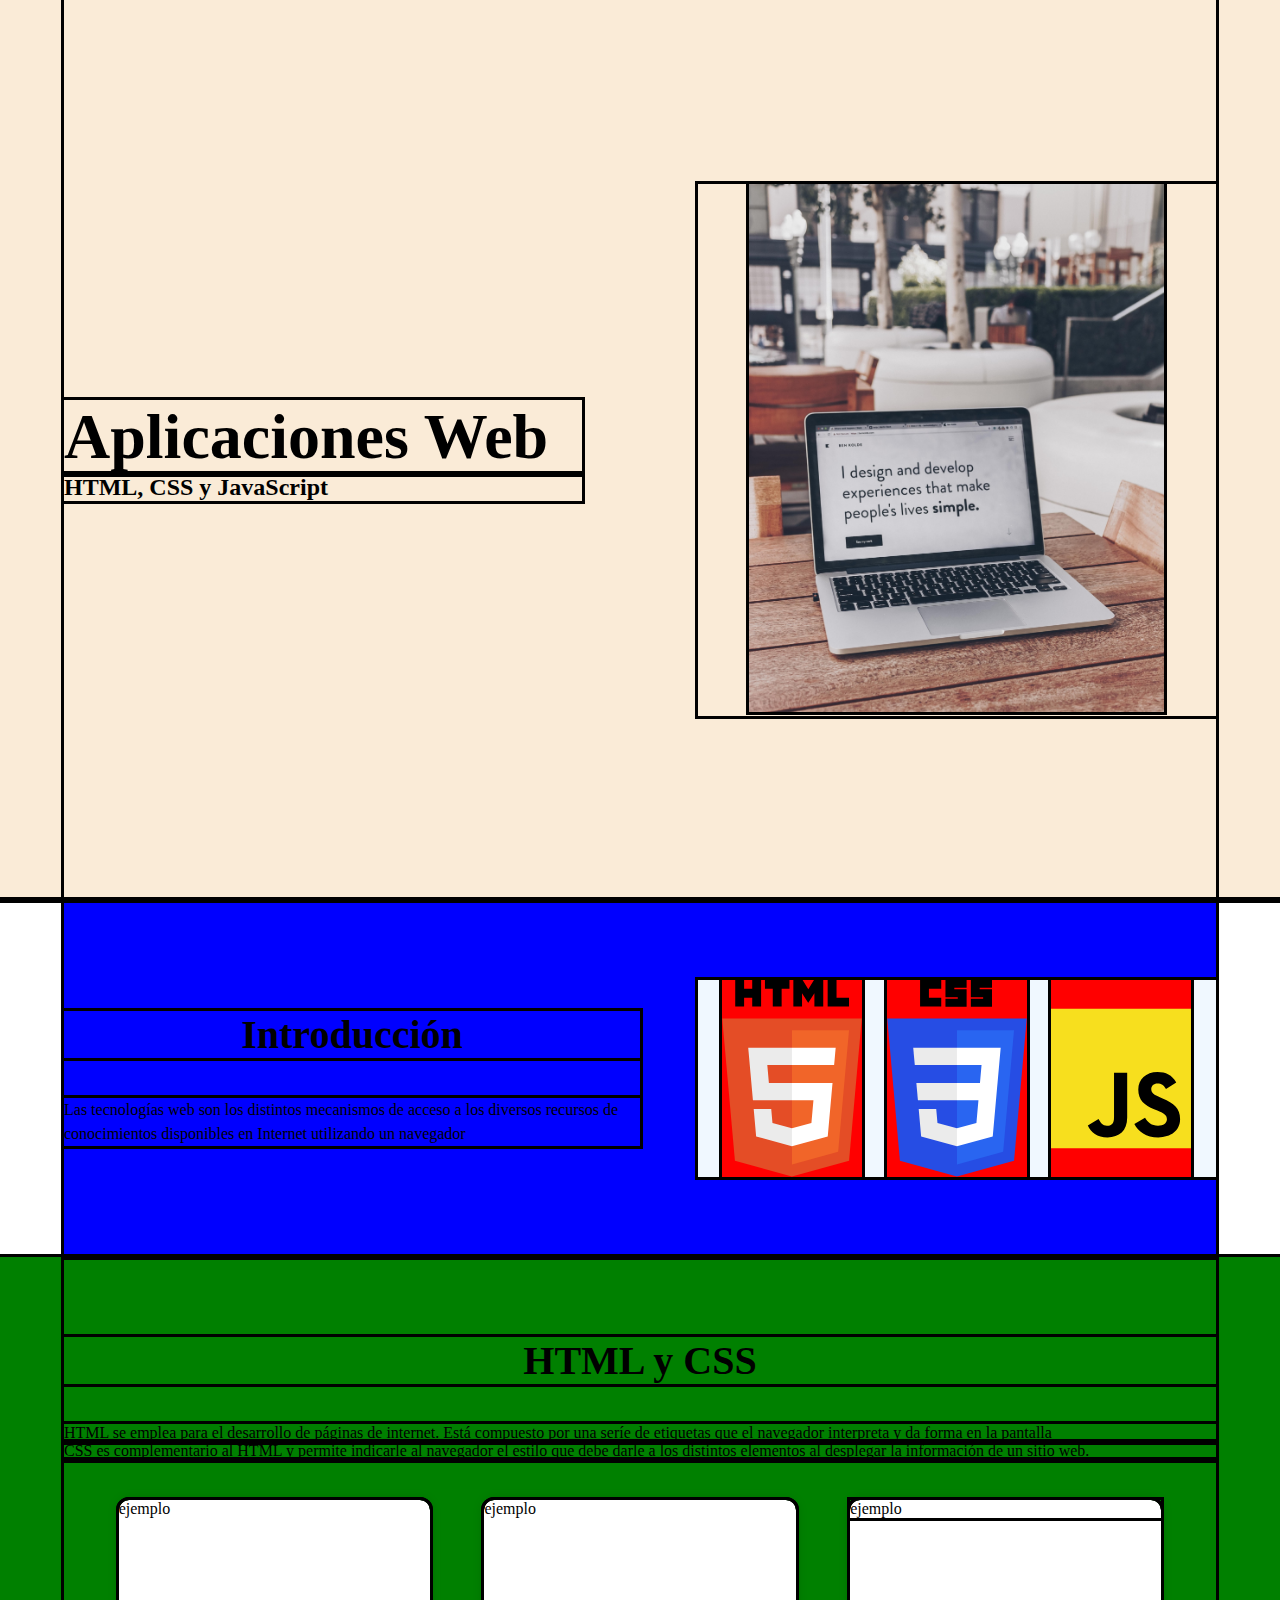
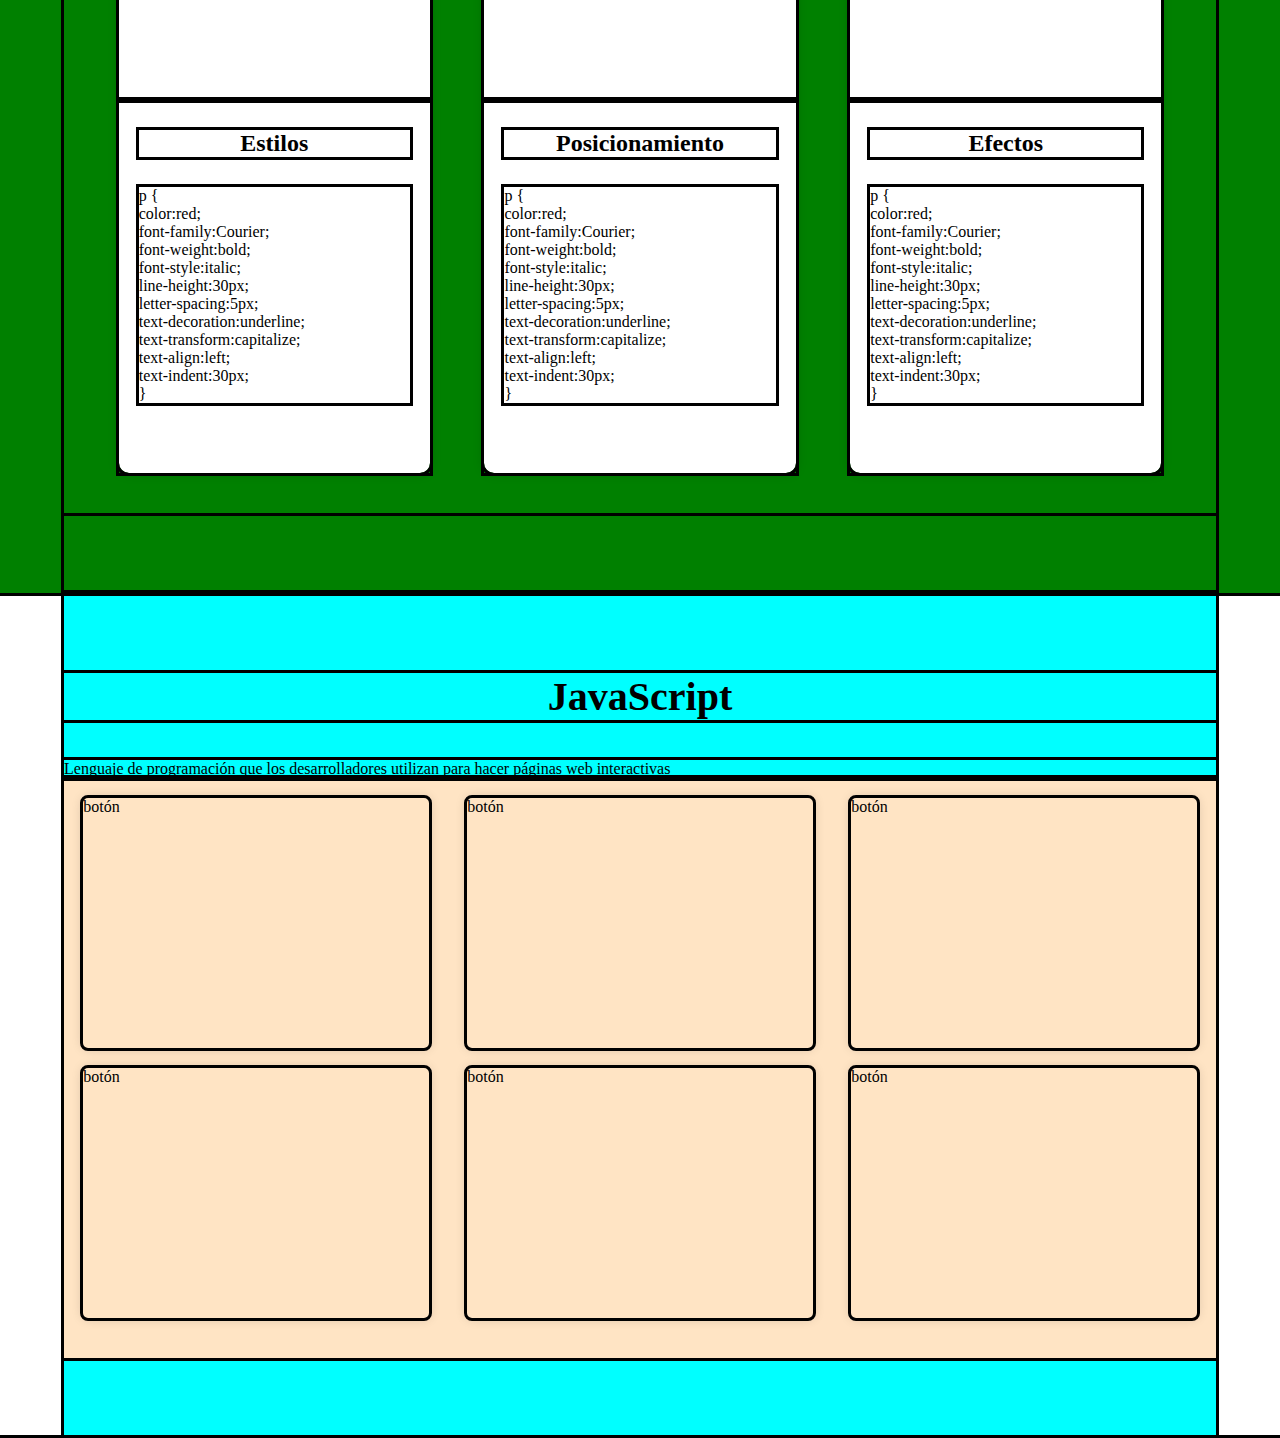
==== AWEB/index.html @ 19c64c4b "AWEB-50%" ====
<!DOCTYPE html>
<html lang="es">
<head>
    <meta charset="UTF-8">
    <meta name="viewport" content="width=device-width, initial-scale=1.0">
    <title>Aplicaciones Web</title>
    <link rel="stylesheet" href="CSS/styles.css">
</head>
<body>

    <header class="cabecera">
        
        <section class="cabecera__box container">
            <div class="cabecera__texts">
                <h1 class="cabecera__title">Aplicaciones Web</h1>
                <h2 class="cabecera__title2">HTML, CSS y JavaScript</h2>
            </div>
            <figure class="cabecera__img flip-horizontal-bottom" >
                <img src="assets/ben-kolde-bs2Ba7t69mM-unsplash.jpg" class="cabecera__picture">
            </figure>
        </section>
        
    </header>
    
    <main class="main">

        <section class="intro container">
            <div class="intro__texts">
                <h2 class="title">Introducción</h2>

                <p class="intro__p">Las tecnologías web son los distintos mecanismos de acceso a los diversos recursos de conocimientos disponibles en Internet utilizando un navegador</p>

            </div>
            <figure class="intro__img">
                <img src="assets/html-5.svg" class="intro__picture">
                <img src="assets/css-3.svg" class="intro__picture">
                <img src="assets/javascript.svg" class="intro__picture">
            </figure>
        </section>

        <section class="htmlcss">
            <div class="htmlcss__container container">
                <h2 class="title">HTML y CSS</h2>

                <p>HTML se emplea para el desarrollo de páginas de internet. Está compuesto por una seríe de etiquetas que el navegador interpreta y da forma en la pantalla</p>
                <p class="">CSS es complementario al HTML y permite indicarle al navegador el estilo que debe darle a los distintos elementos al desplegar la información de un sitio web.</p>
                

                <div class="htmlcss__cards">

                    <article class="htmlcss__card">
                        <div class="htmlcss__picture">
                            ejemplo
                        </div>

                        <div class="htmlcss__texts">
                            <h3 class="htmlcss__title">Estilos</h3>
                            <p class="htmlcss__p">p { <br> color:red; <br>
                                font-family:Courier;<br>
                                font-weight:bold;<br>
                                font-style:italic;<br>
                                line-height:30px;<br>
                                letter-spacing:5px;<br>
                                text-decoration:underline;<br>
                                text-transform:capitalize;<br>
                                text-align:left;<br>
                                text-indent:30px;<br>
                                }</p>
                           
                        </div>
                    </article>

                    <article class="htmlcss__card">
                        <div class="slide-top htmlcss__picture">
                            ejemplo
                        </div>

                        <div class="htmlcss__texts">
                            <h3 class="htmlcss__title">Posicionamiento</h3>
                            <p class="htmlcss__p">p { <br> color:red; <br>
                                font-family:Courier;<br>
                                font-weight:bold;<br>
                                font-style:italic;<br>
                                line-height:30px;<br>
                                letter-spacing:5px;<br>
                                text-decoration:underline;<br>
                                text-transform:capitalize;<br>
                                text-align:left;<br>
                                text-indent:30px;<br>
                                }</p>
                        </div>
                    </article>

                    <article class="htmlcss__card">
                       
                            <div class="cubo flip-horizontal-bottom htmlcss__picture">
                                <div class="cubo__animacion">ejemplo</div>
                            </div>

                        <div class="htmlcss__texts">
                            <h3 class="htmlcss__title">Efectos</h3>
                            <p class="htmlcss__p">p { <br> color:red; <br>
                                font-family:Courier;<br>
                                font-weight:bold;<br>
                                font-style:italic;<br>
                                line-height:30px;<br>
                                letter-spacing:5px;<br>
                                text-decoration:underline;<br>
                                text-transform:capitalize;<br>
                                text-align:left;<br>
                                text-indent:30px;<br>
                                }</p>
                        </div>
                    </article>
                </div>
            </div>
        </section>

        <section class="js container">
            <h2 class="title">JavaScript</h2>
            <p class="js__p">Lenguaje de programación que los desarrolladores utilizan para hacer páginas web interactivas</p>

            <div class="js__container">

                <div class="js__picture">botón</div>

                <div class="js__picture">botón</div>
                <div class="js__picture">botón</div>
                <div class="js__picture">botón</div>
                <div class="js__picture">botón</div>
                <div class="js__picture">botón</div>
                

            </div>
        </section>

        <section class=>
            
        </section>

    </main>

    
</body>
</html>
---- AWEB/CSS/styles.css ----
*{
    box-sizing: border-box;
    outline:3px solid black;
    margin: 0;
}




body{
    
}

.container{
    width: 90%;
    max-width: 1200px;
    overflow: hidden;
    margin: 0 auto;
    padding: 80px 0;
    
}

/* cabecera */

.cabecera{
    padding: 0;
    height: 100vh;
    background-color: antiquewhite;
}

.cabecera__box{
    height: 100%;
    display: flex;
    justify-content: space-between;
    align-items: center;
    flex-wrap: wrap-reverse;
}

.cabecera__img{
    width: 45%;
    text-align: center;
    margin: 0;
}

.cabecera__picture{
    max-width: 80%;
}

.cabecera__texts{
    width: 45%;
    
}

.cabecera__title{
    font-size: 4rem;
}

.cabecera__title2{
    font-size: 1.5rem;
    
}

/* intro */

.title{
    font-size: 2.5rem;
    margin: 0;
    margin-bottom: 40px;
    color: black;
    text-align: center;
}

.intro{
    background-color: blue;
    display: flex;
    justify-content: space-between;
    align-items: center;
    flex-wrap: wrap;
}

.intro__img{
    background-color: aliceblue;
    width: 45%;
    text-align: center;
    margin: 0;
    display: inline-flex;
    justify-content: space-evenly;
}

.intro__picture{
    background-color:red;
    max-width: 27%;
}

.intro__texts{
    width: 50%;
    text-align:left;
}

.intro__p{
    line-height: 1.5;
}


/* htmlcss */

.htmlcss{
    background: green;
}

.htmlcss__cards{
    display: flex;
    padding: 40px 0;
    justify-content: space-evenly;
    flex-wrap: wrap;
}

.htmlcss__card{
    width: 27%;
    background: #fff;
    height: auto;
    box-shadow: 0 0 12px rgba(0,0,0, .2);
    border-radius: 10px;
}

.htmlcss__picture{
    width: 100%;
    display: block;
    border-radius: 10px 10px 0 0;
    height: 200px;
    object-fit: cover;
}

.htmlcss__texts{
    padding: 30px 20px 40px;
}

.htmlcss__title{
    font-size: 1.5rem;
    text-align: center;
    margin: 0;
}

.htmlcss__p{
    margin: 30px 0;
}


/* js */
.js{
    background-color: aqua;
}

.js__container{
    background-color: bisque;
    padding: 20px 0;
    display: flex;
    flex-wrap: wrap;
    justify-content: space-around;
}

.js__picture{
    width: 30%;
    height: 250px;
    margin-bottom: 20px;
    display: block;
    border-radius: 5px;
    object-fit: cover;
    box-shadow: 0 0 12px rgba(0,0,0, .2);
}



@media screen and (max-width: 800px){
    .cabecera{
        height: auto;
        min-height: 100vh;
        padding: 40px 0;
    }

    .cabecera__box{
        justify-content: center;
    }

    .cabecera__img{
        width: 60%;
        margin-bottom: 30px;
    }

    .cabecera__picture{
        max-width: 85%;
    }

    .cabecera__texts{
        width: 100%;
    }

    .cabecera__title{
        font-size: 3.5rem;
    }

    /* intro media */

    .intro__texts{
        width: 90%;
        text-align: center;
        margin: 0 auto;
        margin-bottom: 80px;
        text-align: center ;
    }

    .intro__p{
        text-align: left;
    }

    .intro__img{
        width: 100%;
    }

    /* htmlcss media */

    .htmlcss__card{
        width: 45%;
        margin-bottom: 30px;
    }

    /* js media */
    .js__picture{
        width: 45%;
    }

    
}

@media screen and (max-width:550px){
    .cabecera__img{
        width: 85%;
    }

    .cabecera__picture{
        max-width: 100%;
    }

    .cabecera__title{
        font-size: 2.8rem;
    }

    .title{
        font-size: 2.2rem;
    }

    .intro__texts{
        width: 100%;
    }

    .htmlcss__card{
        width: 90%;
        max-width: 300px;
    }

    .js__picture{
        width: 90%;
        max-width: 300px;
    }
}

/* PRUEBAS------------------------------------------------------------ */
/* .flip-horizontal-bottom
{animation:flip-horizontal-bottom 1s cubic-bezier(.455,.03,.515,.955) infinite both}


@keyframes flip-horizontal-bottom{0%{transform:rotateX(0)}100%{transform:rotateX(-180deg)}}

.cubo{
    width: 100%;
    
    background-color: #f77062;
    font-size: 2em;
    display: flex;
    justify-content: center;
    align-items: center;
}


.slide-top{
    animation:slide-top 3s cubic-bezier(.445,.05,.55,.95) infinite alternate both}

@keyframes slide-top{0%{transform:translateY(0)}100%{transform:translateY(-100px)}} */
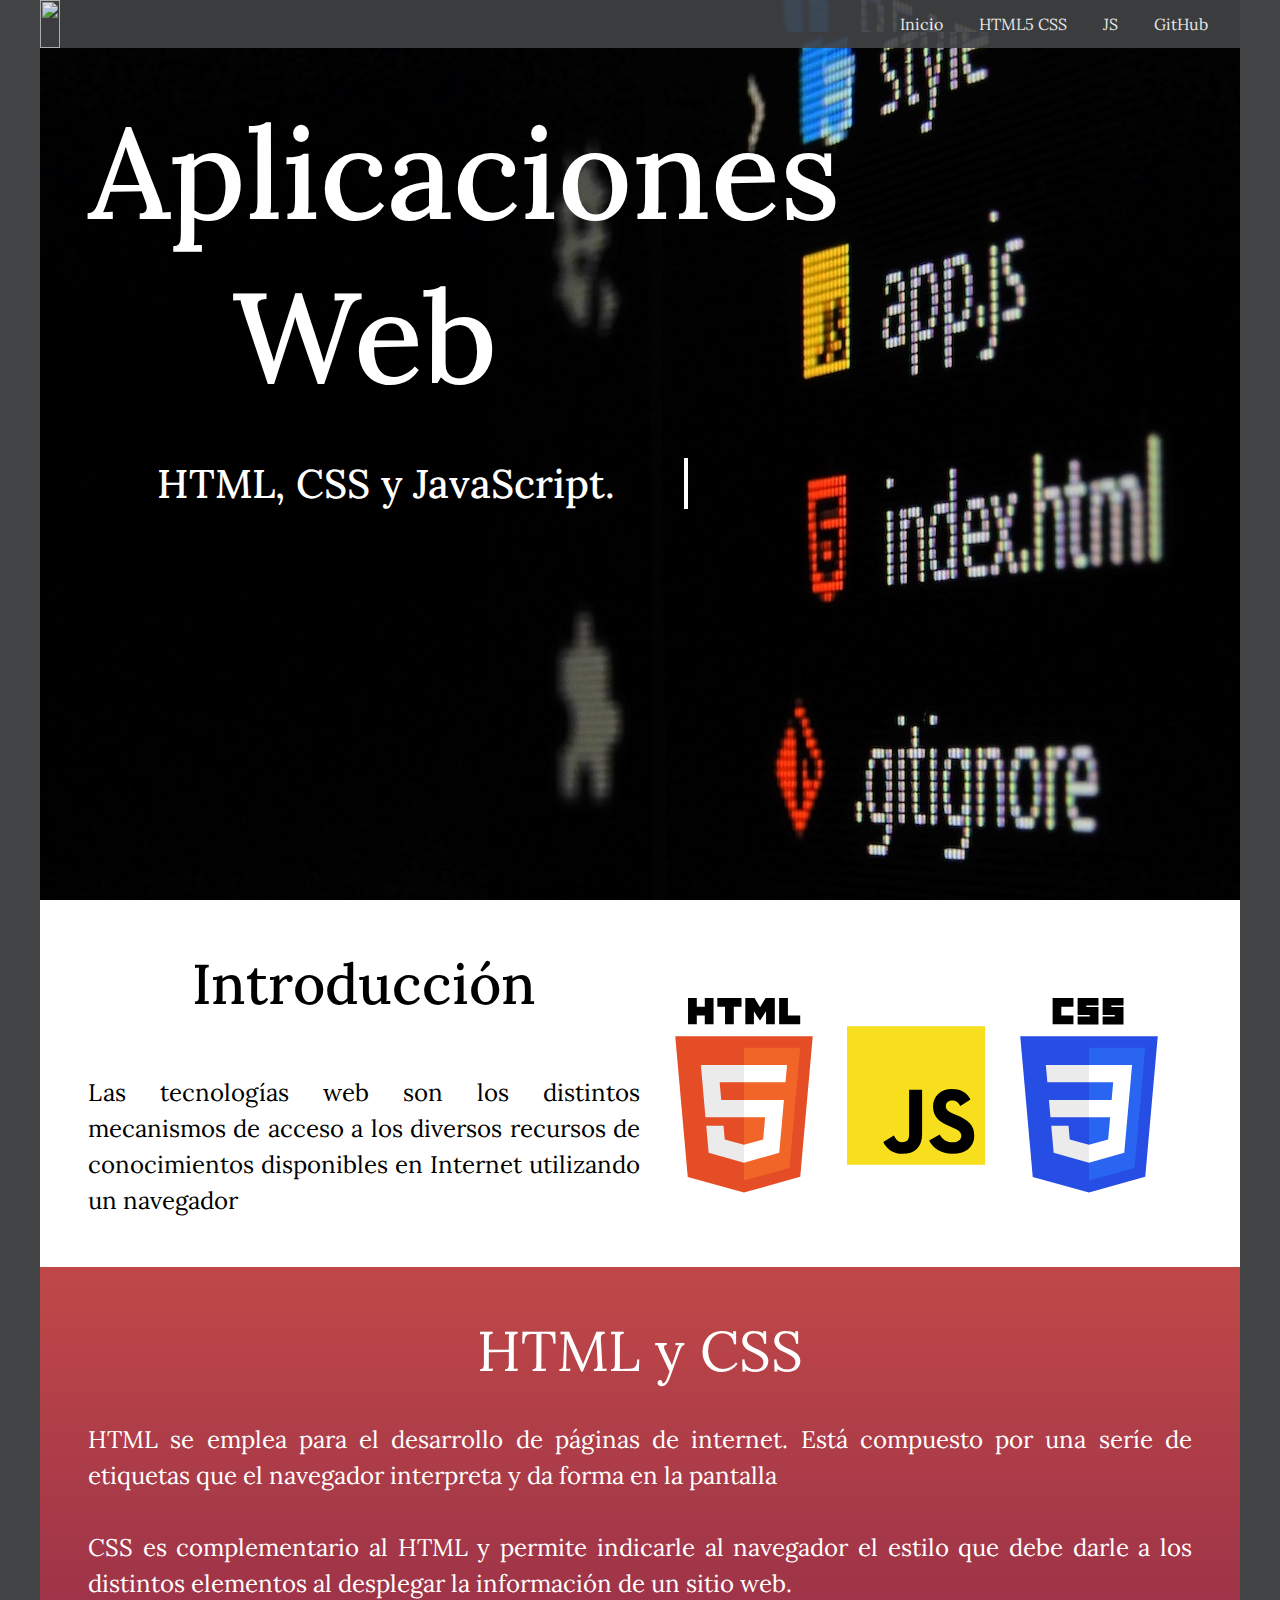
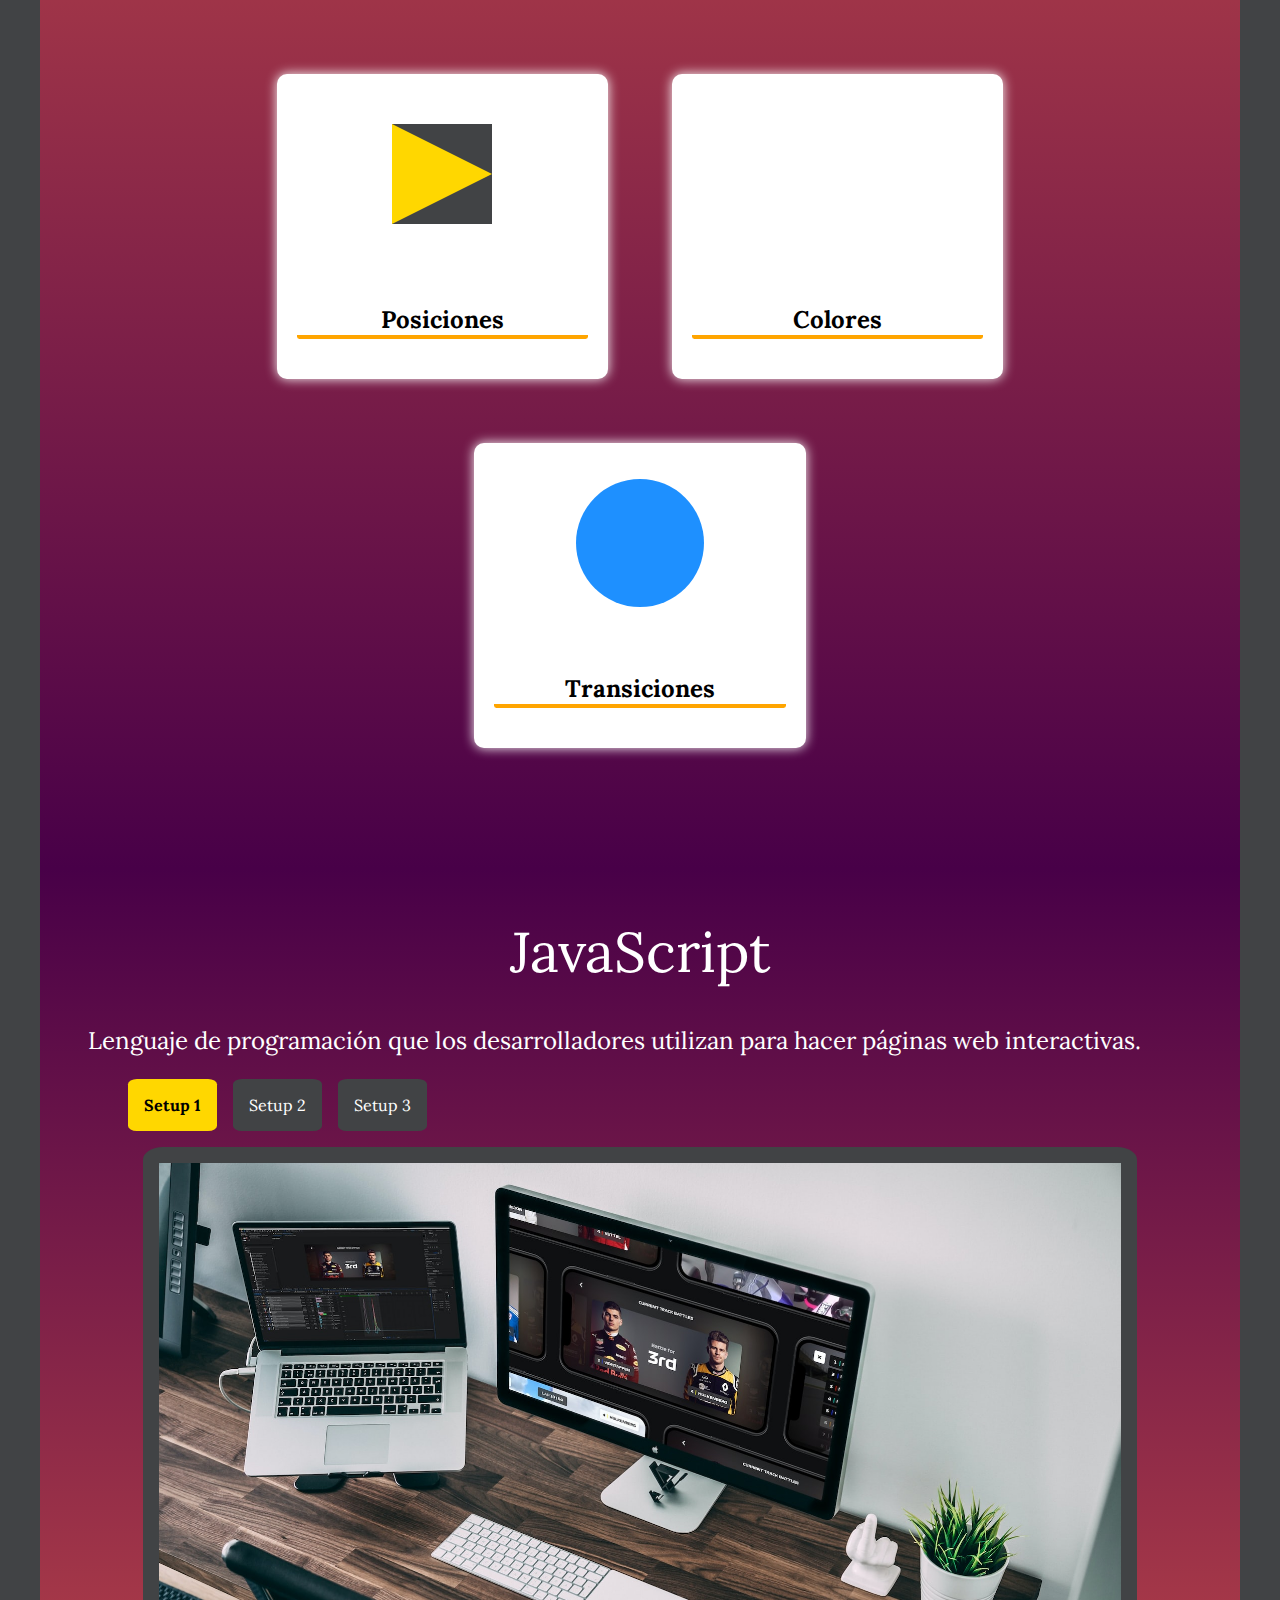
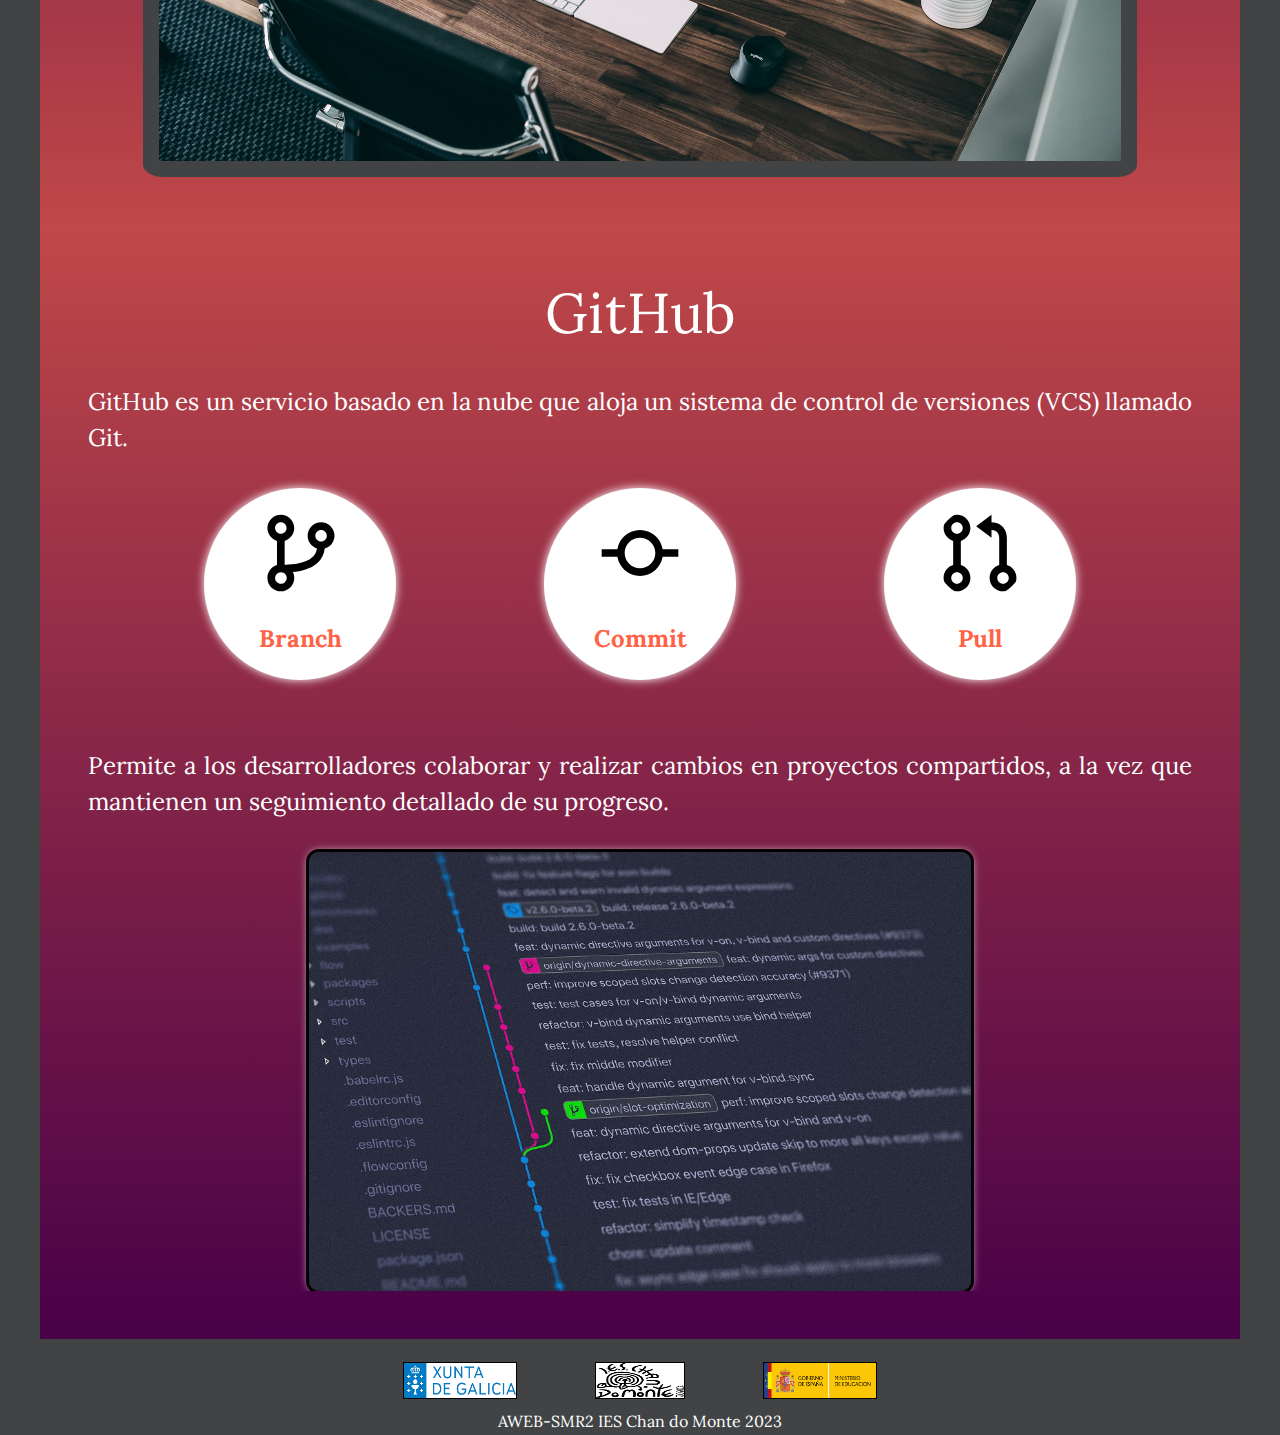
==== commit e06a5bd0: "final" ====
--- a/AWEB/index.html
+++ b/AWEB/index.html
@@ -5,19 +5,41 @@
     <meta name="viewport" content="width=device-width, initial-scale=1.0">
     <title>Aplicaciones Web</title>
     <link rel="stylesheet" href="CSS/styles.css">
+    <link rel="icon" href="assets/favicon (1).ico">
+    <link rel="preconnect" href="https://fonts.googleapis.com"><link rel="preconnect" href="https://fonts.gstatic.com" crossorigin><link href="https://fonts.googleapis.com/css2?family=Fira+Code:wght@300;400;700&family=Lora:wght@400;500;700&display=swap" rel="stylesheet">
+    <script src="JAVASCRIPT/main.js" type="text/javascript" defer></script>
 </head>
 <body>
-
-    <header class="cabecera">
+    
+
+    <header class="cabecera ">
+        <nav class="cabecera__nav ">
+            <div class="cabecera__logo">
+                <div class="logo__container">
+                    <img class="logo__img" src="assets/logo4.jpg" alt="">
+                </div>
+            </div>
+             <div class="cabecera__links">
+                <div class="links__container">
+                    <a href="#ud1" class="links ">Inicio</a>
+                    <a href="#ud2" class="links">HTML5 CSS</a>
+                   
+                    <a href="#ud3" class="links">JS</a>
+                    <a href="#ud4" class="links">GitHub</a>
+                </div> 
+            </div> 
+        </nav>
         
-        <section class="cabecera__box container">
+        <section  id="ud1" class="cabecera__box container">
             <div class="cabecera__texts">
                 <h1 class="cabecera__title">Aplicaciones Web</h1>
-                <h2 class="cabecera__title2">HTML, CSS y JavaScript</h2>
-            </div>
-            <figure class="cabecera__img flip-horizontal-bottom" >
-                <img src="assets/ben-kolde-bs2Ba7t69mM-unsplash.jpg" class="cabecera__picture">
-            </figure>
+                <h2 class="cabecera__title2"><span class="typing">HTML, CSS y JavaScript.</span> </h2>
+            </div>
+            <div class="container__media">
+                <div class="background__media"></div>
+                <div class="boton__ipad"></div>
+                <div class="altavoz__ipad"></div>
+            </div>
         </section>
         
     </header>
@@ -26,120 +48,164 @@
 
         <section class="intro container">
             <div class="intro__texts">
-                <h2 class="title">Introducción</h2>
-
-                <p class="intro__p">Las tecnologías web son los distintos mecanismos de acceso a los diversos recursos de conocimientos disponibles en Internet utilizando un navegador</p>
+                <h2 class="intro__title  ">Introducción</h2>
+
+                <p class="intro__p ">Las tecnologías web son los distintos mecanismos de acceso a los diversos recursos de conocimientos disponibles en Internet utilizando un navegador</p>
 
             </div>
             <figure class="intro__img">
                 <img src="assets/html-5.svg" class="intro__picture">
+                <img src="assets/javascript.svg" class="intro__picture">
                 <img src="assets/css-3.svg" class="intro__picture">
-                <img src="assets/javascript.svg" class="intro__picture">
             </figure>
         </section>
 
-        <section class="htmlcss">
-            <div class="htmlcss__container container">
-                <h2 class="title">HTML y CSS</h2>
-
-                <p>HTML se emplea para el desarrollo de páginas de internet. Está compuesto por una seríe de etiquetas que el navegador interpreta y da forma en la pantalla</p>
-                <p class="">CSS es complementario al HTML y permite indicarle al navegador el estilo que debe darle a los distintos elementos al desplegar la información de un sitio web.</p>
+        <section id="ud2" class="htmlcss container">
+            <h2 class="title title__color">HTML y CSS</h2>
+            <div class="htmlcss__container ">
+                <!-- <h2 class="title">HTML y CSS</h2> -->
+
+                <p class="title2">HTML se emplea para el desarrollo de páginas de internet. Está compuesto por una seríe de etiquetas que el navegador interpreta y da forma en la pantalla</p>
+                <p class="title2">CSS es complementario al HTML y permite indicarle al navegador el estilo que debe darle a los distintos elementos al desplegar la información de un sitio web.</p>
                 
 
                 <div class="htmlcss__cards">
 
-                    <article class="htmlcss__card">
-                        <div class="htmlcss__picture">
-                            ejemplo
-                        </div>
-
+                    <article class="htmlcss__card order3">
+
+                        <div class="htmlcss__picture ">
+                            <div class="picture__container">
+                                <div class="movimiento triangulo "></div>
+                            </div>    
+                        </div>
+                        
                         <div class="htmlcss__texts">
-                            <h3 class="htmlcss__title">Estilos</h3>
-                            <p class="htmlcss__p">p { <br> color:red; <br>
-                                font-family:Courier;<br>
-                                font-weight:bold;<br>
-                                font-style:italic;<br>
-                                line-height:30px;<br>
-                                letter-spacing:5px;<br>
-                                text-decoration:underline;<br>
-                                text-transform:capitalize;<br>
-                                text-align:left;<br>
-                                text-indent:30px;<br>
-                                }</p>
-                           
-                        </div>
+                            <h3 class="htmlcss__title">Posiciones</h3>
+                        </div>
+                       
                     </article>
 
-                    <article class="htmlcss__card">
-                        <div class="slide-top htmlcss__picture">
-                            ejemplo
+                    <article class="htmlcss__card order2">
+                        <div class=" htmlcss__picture">
+                            <div class="picture__container ">
+                                <div class="color-change-5x"></div>
+                            </div> 
                         </div>
 
                         <div class="htmlcss__texts">
-                            <h3 class="htmlcss__title">Posicionamiento</h3>
-                            <p class="htmlcss__p">p { <br> color:red; <br>
-                                font-family:Courier;<br>
-                                font-weight:bold;<br>
-                                font-style:italic;<br>
-                                line-height:30px;<br>
-                                letter-spacing:5px;<br>
-                                text-decoration:underline;<br>
-                                text-transform:capitalize;<br>
-                                text-align:left;<br>
-                                text-indent:30px;<br>
-                                }</p>
-                        </div>
+                            <h3 class="htmlcss__title">Colores</h3>
+                            
+                        </div>
+
                     </article>
 
-                    <article class="htmlcss__card">
+                    <article class="htmlcss__card order1" >
                        
-                            <div class="cubo flip-horizontal-bottom htmlcss__picture">
-                                <div class="cubo__animacion">ejemplo</div>
+                        <div class="htmlcss__picture ">
+                            <div class="picture__container">
+                                
+                                <div class="color bounce-in-right"></div>
                             </div>
-
-                        <div class="htmlcss__texts">
-                            <h3 class="htmlcss__title">Efectos</h3>
-                            <p class="htmlcss__p">p { <br> color:red; <br>
-                                font-family:Courier;<br>
-                                font-weight:bold;<br>
-                                font-style:italic;<br>
-                                line-height:30px;<br>
-                                letter-spacing:5px;<br>
-                                text-decoration:underline;<br>
-                                text-transform:capitalize;<br>
-                                text-align:left;<br>
-                                text-indent:30px;<br>
-                                }</p>
+                        </div>    
+                        
+
+                        <div class="htmlcss__texts ">
+                            <h3 class="htmlcss__title">Transiciones</h3>
                         </div>
                     </article>
                 </div>
             </div>
         </section>
 
-        <section class="js container">
-            <h2 class="title">JavaScript</h2>
-            <p class="js__p">Lenguaje de programación que los desarrolladores utilizan para hacer páginas web interactivas</p>
-
-            <div class="js__container">
-
-                <div class="js__picture">botón</div>
-
-                <div class="js__picture">botón</div>
-                <div class="js__picture">botón</div>
-                <div class="js__picture">botón</div>
-                <div class="js__picture">botón</div>
-                <div class="js__picture">botón</div>
+        <section id="ud3" class="js container ">
+            <h2 class="title js__title">JavaScript</h2>
+            <p class="js__p title2">Lenguaje de programación que los desarrolladores utilizan para hacer páginas web interactivas.</p>
+
+            <div class="js__container ">
+
+                <div class="js__box">
+                    <ul class="js__ul">
+                        <li class="js__li activo">Setup 1</li>
+                        <li class="js__li">Setup 2</li>
+                        <li class="js__li">Setup 3</li>
+                    </ul>
+
+                    <div class="js__fuction">
+                        <div class="js__bloque activo">
+                            <img  class="bloques__img"src="assets/setup1.jpg" alt="">
+                        </div>
+                        <div class="js__bloque">
+                            <img  class="bloques__img"src="assets/setup2.jpg" alt="">
+                        </div>
+                        <div class="js__bloque">
+                            <img  class="bloques__img"src="assets/setup3.jpg" alt="">
+                        </div>
+                        
+                    </div>
+                </div>
                 
-
-            </div>
-        </section>
-
-        <section class=>
+                
+
+            </div>
+        </section>
             
-        </section>
+        <section>
+        
+        <section id="ud4" class="git container">
+            <h2 class="title git__title">GitHub</h2>
+            <div class="git__box">
+                <div class="git__text">
+                    <p class="title2">GitHub es un servicio basado en la nube que aloja un sistema de control de versiones (VCS) llamado Git.</p>
+                    <div class="icon__container">
+                        <figure class="icon__box">
+                            <img src="assets/bx-git-branch.svg" alt="" class="icon__img">
+                            <h3 class="icon__title">Branch</h3>
+                        </figure>
+                        <figure class="icon__box">
+                            <img src="assets/bx-git-commit.svg" alt="" class="icon__img">
+                            <h3 class="icon__title">Commit</h3>
+                        </figure>
+                        <figure class="icon__box">
+                            <img src="assets/bx-git-pull-request.svg" alt="" class="icon__img">
+                            <h3 class="icon__title">Pull</h3>
+                        </figure>
+                    </div>    
+                </div>
+
+                <div class="git__picture">
+                    <div class="picture__text">
+                    <p class="title2">Permite a los desarrolladores colaborar y realizar cambios en proyectos compartidos, a la vez que mantienen un seguimiento detallado de su progreso.</p>
+                    </div>
+                    <img src="assets/github.jpg" alt="" class="git__img">
+                    
+                    
+                </div>
+            
+            </div>                
+        </section> 
 
     </main>
-
-    
+    <footer class="footer container">
+        <div class="footer__container">
+            <div class="footer__icons">
+                <img src="assets/xunta.png" alt="" class="footer__img">
+                <img src="assets/chandomonte.png" alt="" class="footer__img">
+                <img src="assets/gobierno-edu.png" alt="" class="footer__img">
+            </div>
+        </div>
+        <div class="footer__texts">
+                AWEB-SMR2 IES Chan do Monte 2023
+        </div>
+
+            
+
+    </footer>
+ 
+    
+
+
+    
+
 </body>
+
 </html>--- a/AWEB/CSS/styles.css
+++ b/AWEB/CSS/styles.css
@@ -1,128 +1,213 @@
-
-
-*{
+* {
     box-sizing: border-box;
-    outline:3px solid black;
+    /* outline:3px solid red; */
     margin: 0;
-}
+    scroll-behavior: smooth;
+    font-family: Lora;
+}
+
 
 
 
 
 body{
-    
-}
+    background-color: #414345; 
+}
+/* cabecera */
+
+.cabecera{
+    max-width: 1200px;
+    padding: 0;
+    height: 100vh;
+    margin: 0 auto;  
+}
+
+/* nav */
+.cabecera__nav{
+    max-width: 1200px;
+    margin: 0 auto;
+    background-color: #414345;
+    height: 7%;
+    max-height: 3em;
+    min-height: 1.5em;
+    position: fixed;
+    width: 100%;
+    z-index: 1;
+    display: flex;
+    opacity: 0.9;
+    align-items:center;
+}
+.cabecera__logo{
+    width: 20%;
+    display: flex;
+    justify-content:flex-start ;
+    height: 100%;
+    align-items: center;
+}
+
+.logo__container{
+    display: flex;
+    object-fit: cover;
+    height: 100%;
+}
+
+.logo__img{
+    display: block;
+    width: 100%;
+    height: 100%;
+}
+
+.cabecera__links{
+    width: 100%;
+    display: flex;
+    justify-content: flex-end;
+    height: 50%;
+    align-items: center;
+}
+
+.links__container{
+    display: inline-block;
+    margin: 1em;
+}
+.links{
+    text-decoration: none;
+    padding: 1em;
+    color: #fff;
+}
+.links:hover{
+    color: #FFD700;
+}
+
+
+/* cabecera-section */
 
 .container{
-    width: 90%;
+    width: 100%;
     max-width: 1200px;
     overflow: hidden;
     margin: 0 auto;
-    padding: 80px 0;
-    
-}
-
-/* cabecera */
-
-.cabecera{
-    padding: 0;
-    height: 100vh;
-    background-color: antiquewhite;
+    padding: 3em ;
 }
 
 .cabecera__box{
     height: 100%;
     display: flex;
-    justify-content: space-between;
+    background-image: url(../assets/gabriel-heinzer-EUzk9BIEq6M-unsplash.jpg);
+    background-position: 28em 2em; 
+}
+
+.cabecera__texts{
+    width: 50%;
+    margin-top: 1em;
+    text-align: center;
+    display: flex;
+    flex-direction: column;
+}
+
+.cabecera__title{
+    margin-top: 0.2em;
+    font-size: 8rem;
+    color: white;
+    font-weight: 500;
+}
+
+.cabecera__title2{
+    margin-top: 1em;
+    font-size: 2.5rem;
+    color:#fff;;
+}
+
+/* section intro */
+
+.intro{
+    background-color: #fff;
+    display: flex;
+    justify-content: space-evenly;
     align-items: center;
-    flex-wrap: wrap-reverse;
-}
-
-.cabecera__img{
-    width: 45%;
-    text-align: center;
-    margin: 0;
-}
-
-.cabecera__picture{
-    max-width: 80%;
-}
-
-.cabecera__texts{
-    width: 45%;
-    
-}
-
-.cabecera__title{
-    font-size: 4rem;
-}
-
-.cabecera__title2{
-    font-size: 1.5rem;
-    
-}
-
-/* intro */
-
-.title{
-    font-size: 2.5rem;
-    margin: 0;
-    margin-bottom: 40px;
-    color: black;
-    text-align: center;
-}
-
-.intro{
-    background-color: blue;
-    display: flex;
-    justify-content: space-between;
-    align-items: center;
-    flex-wrap: wrap;
-}
-
-.intro__img{
-    background-color: aliceblue;
-    width: 45%;
-    text-align: center;
-    margin: 0;
-    display: inline-flex;
-    justify-content: space-evenly;
-}
-
-.intro__picture{
-    background-color:red;
-    max-width: 27%;
+    flex-wrap: wrap;  
 }
 
 .intro__texts{
     width: 50%;
-    text-align:left;
+    text-align:center;
+}
+
+.intro__title{
+    font-size: 3.5rem;
+    font-weight: 500;
+    margin: 0;
+    margin-bottom: 1em;
+    color: black;
+     text-align: center; 
 }
 
 .intro__p{
     line-height: 1.5;
-}
-
-
-/* htmlcss */
+    font-size: 1.5rem;
+    text-align: justify;
+    font-family: Lora;
+}
+
+.title{
+    font-size: 3.5rem;
+    font-weight: 300;
+    margin: 0;
+    color: #fff;
+    text-align: center; 
+}
+
+.title2{
+
+    margin-top: 1.5em;
+    line-height: 1.5;
+    font-size: 1.5rem;
+    text-align: justify;
+    color: white;
+}
+
+
+.intro__img{
+    width: 50%;
+    text-align: center;
+    display: flex;
+    justify-content: space-evenly;
+    margin-top: 1.5em;
+}
+
+.intro__picture{
+    max-width: 25%;
+    display: flex;
+    justify-content: space-evenly;
+}
+
+/* section htmlcss */
 
 .htmlcss{
-    background: green;
-}
+    background: linear-gradient(to bottom, #c04848, #480048);
+}
+
+.title__color{
+    color: #fff;
+}
+
+
 
 .htmlcss__cards{
     display: flex;
     padding: 40px 0;
-    justify-content: space-evenly;
+    justify-content: center;
     flex-wrap: wrap;
+    min-width: 30vw; 
 }
 
 .htmlcss__card{
-    width: 27%;
+    min-width: 30%;
+    max-width: 30%;
     background: #fff;
     height: auto;
-    box-shadow: 0 0 12px rgba(0,0,0, .2);
+    box-shadow: 0 0 12px rgb(253, 253, 253);
     border-radius: 10px;
+    margin: 2em;    
 }
 
 .htmlcss__picture{
@@ -131,160 +216,711 @@
     border-radius: 10px 10px 0 0;
     height: 200px;
     object-fit: cover;
-}
+    display: flex;
+    justify-content: center;
+    align-items: center;
+}
+
+.picture__container{
+    width: 90%;
+    height: 90%;
+    display: flex;
+    justify-content: center;
+    align-items: center;
+    overflow: hidden;  
+}
+
+.htmlcss__img{
+    display: block;
+    width: 60%;
+    height: 100%;
+}
+
 
 .htmlcss__texts{
     padding: 30px 20px 40px;
 }
+
+
 
 .htmlcss__title{
     font-size: 1.5rem;
     text-align: center;
     margin: 0;
+    border-bottom: 0.2em solid orange;
+    border-radius: 0.1em ;
 }
 
 .htmlcss__p{
     margin: 30px 0;
-}
-
-
-/* js */
+    font-weight: 300;
+}
+
+.ident1{
+    margin-left: 1em;
+    
+}
+.ident2{
+    margin-left: 2em;   
+}
+
+/* section js */
+
 .js{
-    background-color: aqua;
-}
+    background: linear-gradient(to top, #c04848, #480048);
+}
+
 
 .js__container{
-    background-color: bisque;
     padding: 20px 0;
     display: flex;
-    flex-wrap: wrap;
-    justify-content: space-around;
-}
-
-.js__picture{
-    width: 30%;
-    height: 250px;
-    margin-bottom: 20px;
+    flex-direction: column;
+    align-items: center;  
+}
+
+.js__button{
+    width: 5em;
+    height: 3em;
+    margin: 1em;
     display: block;
-    border-radius: 5px;
+    border-radius: 50px;
     object-fit: cover;
     box-shadow: 0 0 12px rgba(0,0,0, .2);
-}
+    background-color: #fff;
+    text-align: center;
+}
+
+
+.js__box{
+    width: 100%;
+}
+
+.js__ul{
+    width: 100%;
+    display: flex;
+    flex-flow: row nowrap;
+    justify-content: flex-start;
+    align-items: center;
+    list-style: none;
+}
+.js__li{
+    background-color: #414345;
+    border-radius: 10%;
+    padding: 1em;
+    margin: 0 1em 0 0;
+    transition: all .5s ease;
+    cursor: pointer;
+    color: #fff ;
+    
+}
+.js__li.activo{
+    background-color: 	#FFD700;
+    color: black;
+    font-weight: 700;
+}
+
+.js__fuction{
+    position: relative;
+    min-height: 70vh;
+    display: flex;
+    justify-content: center;
+}
+
+.js__bloque{
+    width: 90%;
+    height: 100%;
+    background-color: #414345;
+    padding: 1em;
+    margin: 1em;
+    position: absolute;
+    opacity: 0;
+    transition: all 1.5s ease-in-out;
+    border-radius: 2%;
+}
+.js__bloque.activo{
+    
+    opacity: 1;
+}
+.bloques__img{
+    width: 100%;
+    height: 100%;
+    object-fit: cover;
+}
+
+
+/* section git */
+
+.git{
+    background: linear-gradient(to bottom, #c04848, #480048);
+}
+
+.git__text{
+    margin: 0 auto;
+}
+
+.icon__container{
+    display: flex;
+    justify-content: space-evenly;
+    flex-wrap: wrap; 
+}
+
+.icon__box{
+    background-color: #fff;
+    width: 12rem;
+    height: 12rem;
+    margin: 2em;
+    padding: 1em;
+    border-radius: 50%;
+    display: flex;
+    flex-direction: column;
+    align-items: center;
+    box-shadow: 0px 0px 10px white;
+    border: solid white;
+}
+
+.icon__img{
+    width: 60%;
+    border-radius: 50%;
+    background-color: #fff;
+
+}
+
+.icon__title{
+    font-size: 1.5rem;
+    margin-top: 1em; 
+    color: #FF6347;
+}
+
+.git__picture{
+    width: 100%;
+    overflow: hidden;
+    margin: 0 auto;
+    display: flex;
+    flex-direction: column;  
+}
+
+.picture__text{
+    margin: 0 auto;
+}
+
+.git__img{
+    max-width: 60%;
+    display: block;
+    align-self: center;
+    transition: transform 2s;
+    object-fit:cover;
+    box-shadow: 0 0 10px #fff;
+    outline: solid;
+    border-radius: 10px;
+}
+
+.git__img:hover{
+    object-fit: cover;
+    transform: scale(1.1);
+}
+
+
+/* footer section */
+.footer{
+    background-color: #414345;
+    height: 2vh;
+}
+
+.footer__container{
+    width: 100%;
+    height: 100%;
+    display: flex;
+    justify-content: center;
+}
+
+.footer__icons{
+    width: 50%;
+    display: flex;
+    justify-content: space-around;
+    align-items: flex-start;
+}
+
+ .footer__img{ 
+    display: flex;
+    margin: -1.5em 2.5em; 
+    width: 7em;
+    height: 2.2em;
+    outline: 1px solid black;
+} 
+
+.footer__texts{
+    text-align: center;
+    margin-top: 1.5em;
+    color: white;
+}
+
+
 
 
 
 @media screen and (max-width: 800px){
+    .title{
+        margin-top: 1em;
+    }
+    
     .cabecera{
-        height: auto;
-        min-height: 100vh;
-        padding: 40px 0;
+       background: linear-gradient(to bottom, #c04848, #480048);
+       height: 100vh;
+    }
+
+    .cabecera__nav{
+        height: 8vh;    
+    }
+    .cabecera__logo{
+        width: 100%;
     }
 
     .cabecera__box{
-        justify-content: center;
-    }
-
-    .cabecera__img{
+        flex-direction: column;
+        background-image: none;
+        align-items: center;
+        position: relative;
+        
+    }
+    .cabecera__texts{
+        margin-top: 0;
+    }
+
+    .container__media{
+        margin: 19em;
+        display: flex;
+        position: absolute;
+        width: 30rem;
+        height: 40rem;
+        background-color: #505050;
+        border-radius: 0.7em;
+        outline: 0.5px solid;
+    }
+
+    .boton__ipad{
+        width: 1.8em;
+        height: 1.8em;
+        border-radius: 50%;
+        position: absolute;
+        top: 38.1em;
+        left: 14em;
+        background-color: #414345;
+        box-shadow: 0 0 5px rgb(253, 253, 253);
+        outline: 0.5px solid;
+    }
+
+    .altavoz__ipad{
+        width: 2em;
+        height: 0.5em;
+        background-color: black;
+        border-radius: 20%;
+        position: absolute;
+        left: 14em;
+        top:0.8em;
+        box-shadow: 0 0 5px rgb(253, 253, 253);
+        outline: 0.5px solid;
+    }
+
+    .background__media{
+        box-shadow: 0 0 12px rgb(253, 253, 253);
+        margin:auto auto;
+        padding: 5em;
+        width: 90%;
+        height: 90%;
+        background-position: -10em -0.1em; 
+        background-image: url(../assets/gabriel-heinzer-EUzk9BIEq6M-unsplash.jpg);
+    }
+   
+    .cabecera__texts{
+        width: 100%;
+    }
+
+    .cabecera__title{
+        text-align: center;
+        font-size: 4.5rem;
+        margin-top: 1em;
+    }
+
+    .cabecera__title2{
+        margin-top: 1.5em;
+        text-align: center;
+        font-size: 2rem;        
+    }
+
+    /* intro media */
+    
+    .intro__texts{
+        width: 100%;
+        text-align: center;
+        margin-bottom: 2rem;
+        text-align: center ;
+    }
+
+    .intro__p{
+        margin: 0 auto;
+        padding: 0 2em
+    }
+
+
+    .intro__img{
+        width: 100%;
+    }
+
+    .intro__picture{
+        padding: 2em;
+    }
+    
+
+    /* htmlcss media */
+
+    .htmlcss__cards{
+       padding: 0;
+       overflow: hidden;
+       min-width: 70%;
+    }
+
+    .htmlcss__card{
+       min-width: 40%;
+       overflow: hidden;
+    }
+    
+    .order2{
+        order:1
+    }
+    
+    /* js media */
+    .js{
+        width: 100%;
+        margin: 0 auto;
+    }
+    
+    .js__bloque{
+        width: 100%;
+    }
+}
+
+.git__picture{
+    
+}
+.git__img{
+    margin-top: 2em;
+}
+
+
+@media screen and (max-width:550px){
+    
+    .links{
+        padding: 0.5em;
+    }
+    
+    .cabecera__title{
+        font-size: 2.8rem;
+    }
+    .cabecera__title2{
+        
+        margin-bottom: 1em;
+        font-size:1.5rem ;
+    }
+    .links__container{
+        margin: 0;
+        width: 100%;
+        display: flex;
+        justify-content: space-around;
+    }
+
+    .links{
+        font-size: 0.8em;
+    }
+
+    .cabecera__logo{
         width: 60%;
-        margin-bottom: 30px;
-    }
-
-    .cabecera__picture{
-        max-width: 85%;
-    }
-
-    .cabecera__texts{
-        width: 100%;
-    }
-
-    .cabecera__title{
-        font-size: 3.5rem;
-    }
-
-    /* intro media */
-
-    .intro__texts{
-        width: 90%;
-        text-align: center;
-        margin: 0 auto;
-        margin-bottom: 80px;
-        text-align: center ;
+    }
+
+    .container__media{
+        width: 15em;
+        height: 30em;
+        margin: 17em 2em;
+        
+    }
+
+    .background__media{ 
+        width: 14em;
+        height: 25em;
+        
+        background-size:cover;
+        background-position:-2.4em ; 
+        background-image: url(../assets/gabriel-heinzer-EUzk9BIEq6M-unsplash.jpg);
+    }
+
+    .altavoz__ipad{
+        width: 1.5em;
+        height: 0.4em;
+        top: 0.8em;
+        left: 6.8em;
+    }
+
+    .boton__ipad{
+        width: 1.5em;
+        height: 1.5em;
+        top: 28em;
+        left: 6.8em;
+    }
+        /* INTRO */
+    .intro__title{
+        font-size: 2.5rem;
+    }
+    .title{
+        font-size: 2.5rem;
+    } 
+
+    .title2{
+        font-size: 1.2rem;
     }
 
     .intro__p{
         text-align: left;
-    }
-
-    .intro__img{
-        width: 100%;
-    }
-
-    /* htmlcss media */
-
+        font-size: 1.2rem;
+        padding: 0;
+    }
+
+    .intro__picture{
+        padding: 0;
+    }
+
+    
+        /* HTMLcss */
+
+    .htmlscss{
+        width: 100%;
+    }
     .htmlcss__card{
-        width: 45%;
-        margin-bottom: 30px;
-    }
-
-    /* js media */
-    .js__picture{
-        width: 45%;
-    }
-
-    
-}
-
-@media screen and (max-width:550px){
-    .cabecera__img{
-        width: 85%;
-    }
-
-    .cabecera__picture{
-        max-width: 100%;
-    }
-
-    .cabecera__title{
-        font-size: 2.8rem;
-    }
-
-    .title{
-        font-size: 2.2rem;
-    }
-
-    .intro__texts{
-        width: 100%;
-    }
-
-    .htmlcss__card{
-        width: 90%;
-        max-width: 300px;
-    }
-
-    .js__picture{
-        width: 90%;
-        max-width: 300px;
-    }
-}
-
-/* PRUEBAS------------------------------------------------------------ */
-/* .flip-horizontal-bottom
-{animation:flip-horizontal-bottom 1s cubic-bezier(.455,.03,.515,.955) infinite both}
-
-
-@keyframes flip-horizontal-bottom{0%{transform:rotateX(0)}100%{transform:rotateX(-180deg)}}
-
-.cubo{
-    width: 100%;
-    
-    background-color: #f77062;
-    font-size: 2em;
-    display: flex;
-    justify-content: center;
-    align-items: center;
-}
-
-
-.slide-top{
-    animation:slide-top 3s cubic-bezier(.445,.05,.55,.95) infinite alternate both}
-
-@keyframes slide-top{0%{transform:translateY(0)}100%{transform:translateY(-100px)}} */+        min-width: 75%;
+       
+    }
+
+   
+
+    .htmlcss__texts{
+        width: 100%;
+    }
+
+    .htlmcss__p{
+        padding-left: 0;
+        align-self: left;
+        width: 50%;
+        padding: 10em;
+    }
+
+
+
+/* JAVASCRITPS */
+
+    
+
+    .js__fuction{
+        width: 100%;
+        min-height: 50vh;
+    }
+
+    .js__bloque{
+        width: 100%;
+        min-height: 50vh;   
+    }
+
+
+    /* GIT */
+
+    .icon__box{
+        margin-bottom: 0.7em;
+        transform: scale(0.6);
+        outline: solid;
+    }   
+
+    .icon__img{
+        width: 100%;
+        
+    }
+
+    .icon__title{
+        font-size: 2.5em;
+        color:#fff;
+        
+        
+    }
+
+    .git__picture{
+        margin-top: 2em;
+    }
+
+    .git__img{
+      min-width: 90%;
+        
+    }
+
+    /* FOOTER */
+    .footer__img{
+        margin: -1em 1em;
+        width: 70%;
+        height: 1.3em;
+    }
+    .footer__texts{
+        margin-top: 2.6em;
+        font-size: 10px;
+    }
+} 
+
+
+/*ANIMACIONES------------------------------------------------------------ */
+.slide-top {
+	animation: slide-top 15s ease-in infinite alternate-reverse both;
+}
+@keyframes slide-top{
+    0%{
+        transform:translateY(115px);
+    }
+
+    100%{
+        transform:translateY(-200px);
+    }
+}
+
+
+.color-change-5x {
+	animation: color-change-5x 8s infinite;
+    width: 8rem;
+    height: 8rem;
+}
+@keyframes color-change-5x {
+    0% {
+        background: #FFFF00;
+    }
+    25% {
+        background: #F08080;
+    }
+    50% {
+        background: #00FA9A;
+    }
+    75% {
+         background:#00FF00;
+    }   
+    100% {
+         background: #19dcea;
+    }
+  }
+
+
+ .bounce-in-right {
+	animation: bounce-in-right 3.5s ease-out infinite alternate ;
+    width: 8rem;
+    height: 8rem;
+    border-radius: 50%;
+    background-color:#1E90FF;
+}
+@keyframes bounce-in-right {
+    0% {
+      transform: translateX(350px);
+      animation-timing-function: ease-in;
+      opacity: 0;
+    }
+    38% {
+      transform: translateX(0);
+      animation-timing-function: ease-out;
+      opacity: 1;
+    }
+    55% {
+      transform: translateX(68px);
+      animation-timing-function: ease-in;
+    }
+    72% {
+      transform: translateX(0);
+      animation-timing-function: ease-out;
+    }
+    81% {
+      transform: translateX(32px);
+      animation-timing-function: ease-in;
+    }
+    90% {
+      transform: translateX(0);
+      animation-timing-function: ease-out;
+    }
+    95% {
+      transform: translateX(8px);
+      animation-timing-function: ease-in;
+    }
+    100% {
+      transform: translateX(350);
+      animation-timing-function: ease-out;
+      opacity: 1;
+    }
+  }
+  
+  .typing{
+    display: block;
+    font-family: Lora monospace;
+    font-weight:500;
+    white-space: nowrap;
+    border-right: 0.1em solid;
+    width: 24ch;
+    font-family: Lora;
+    animation: typing 5s steps(24) infinite alternate-reverse , cursor 0.5s infinite step-end ;
+    overflow: hidden;
+}
+@keyframes typing {
+    from { width: 0;}
+}
+@keyframes cursor {
+    50% { border-color: transparent;}
+
+}
+
+
+.movimiento{
+    background-color: #414345;
+    width: 0; 
+    height: 0; 
+    border-left: 100px solid #FFD700;
+    border-top: 50px solid transparent;
+    border-bottom: 50px solid transparent;
+    animation-name: movimiento;
+    animation-duration: 5s;
+    animation-direction:normal;
+    animation-timing-function: ease;
+    animation-iteration-count:infinite;
+    position: relative;
+}
+@keyframes movimiento {
+    0% {
+        background: transparent;
+        left: 3.5em;
+        top:2em;
+        transition: 0.5s;
+    }
+    25% {
+        background: transparent;
+        left: 3.5em;
+        top: -2em;
+      
+    }
+    50% {
+        background: #FFD700;
+        left: -3.5em;
+        top:-2em;
+        transition: 0.5s;
+    }
+
+    75% {
+        background: #FFD700;
+        left: -3.5em;
+        top: 2em;
+    }
+
+    100% {
+        background: transparent;
+        left: 3.5em;
+        top: 2em;
+        
+    }
+    
+}
+
+
